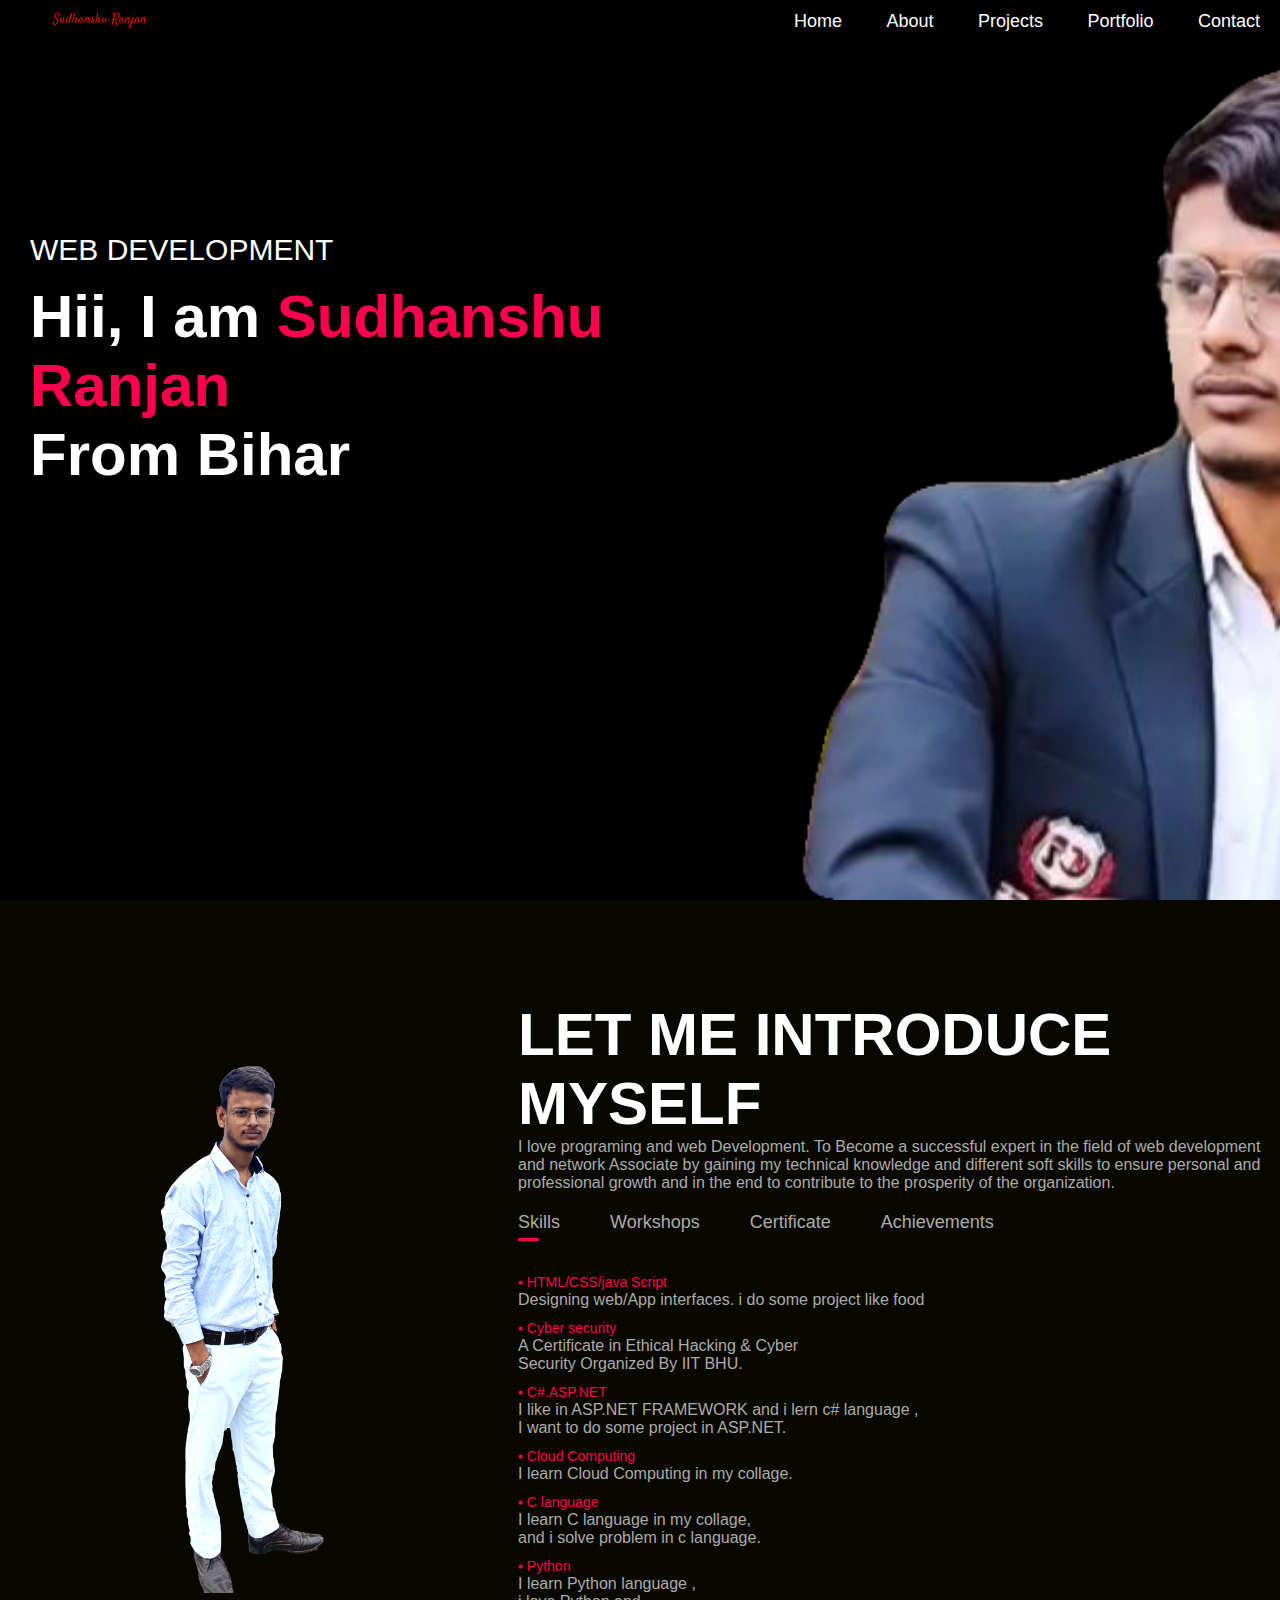
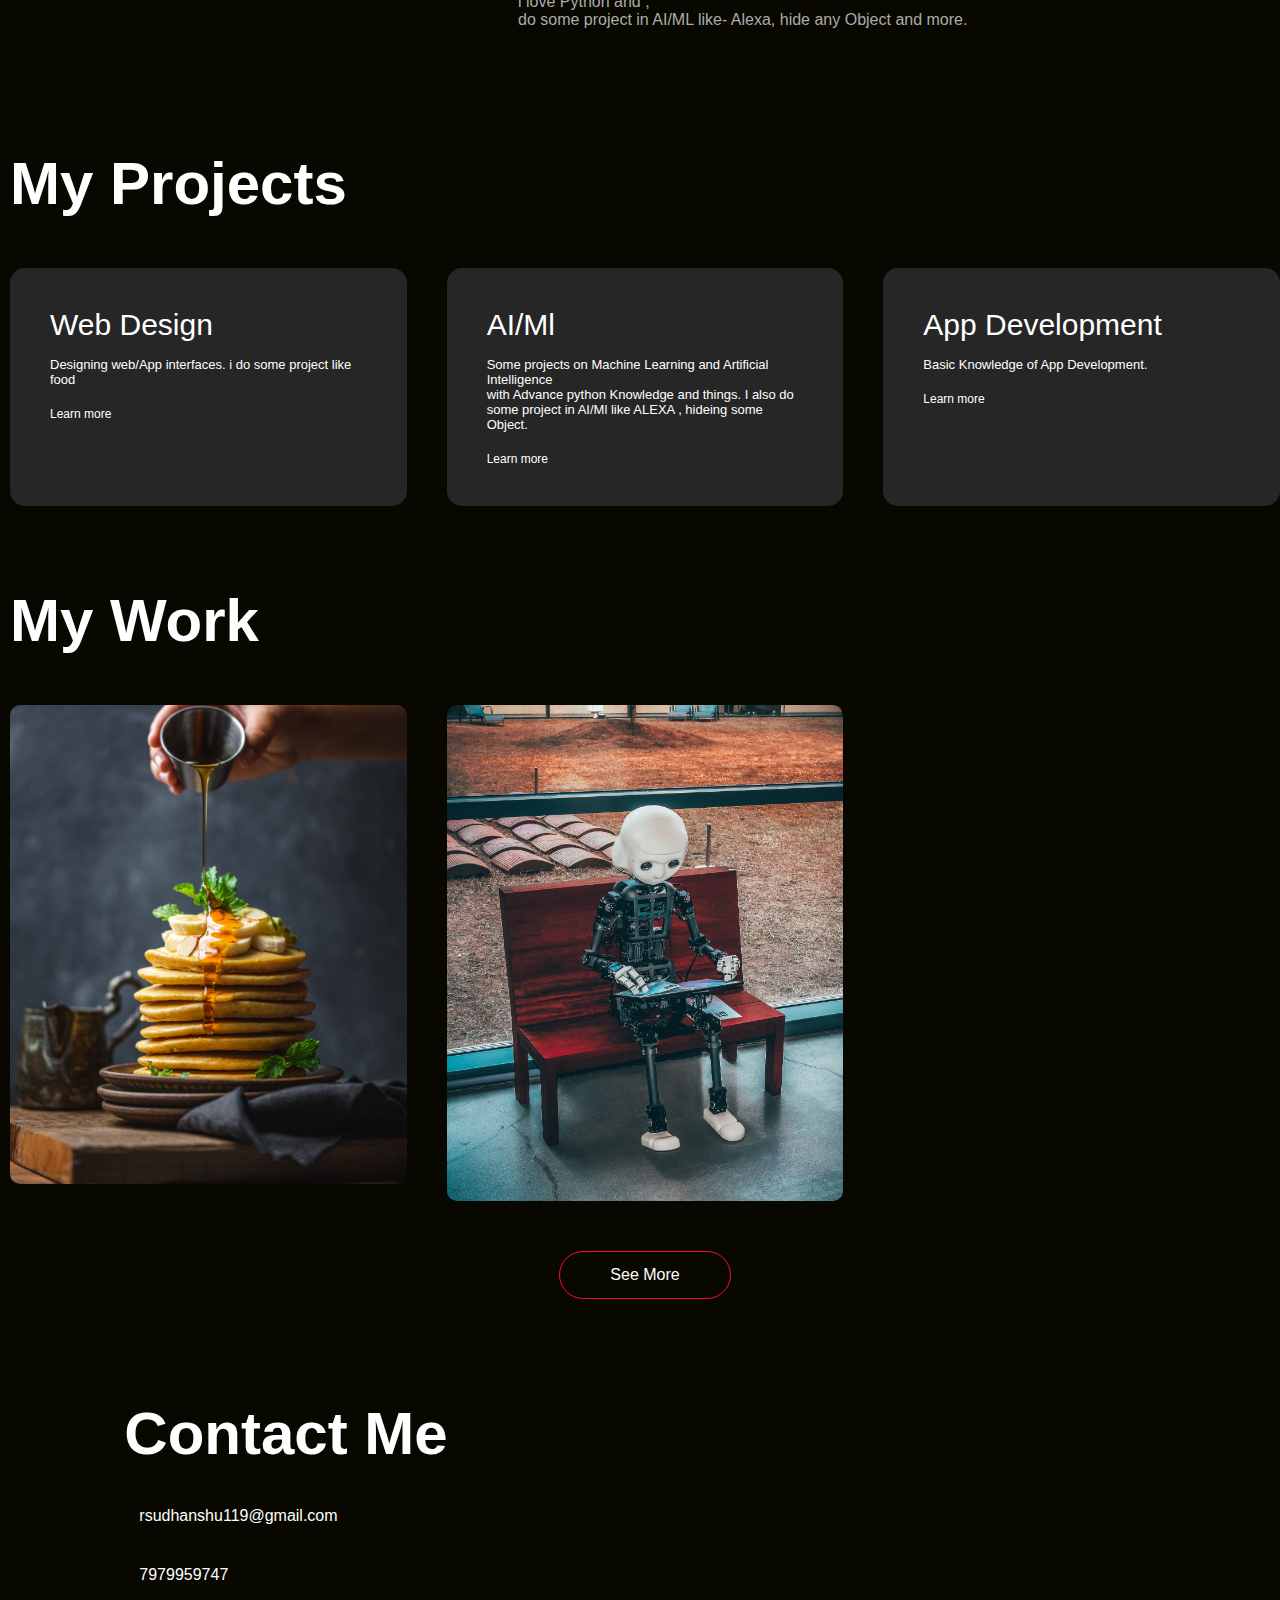
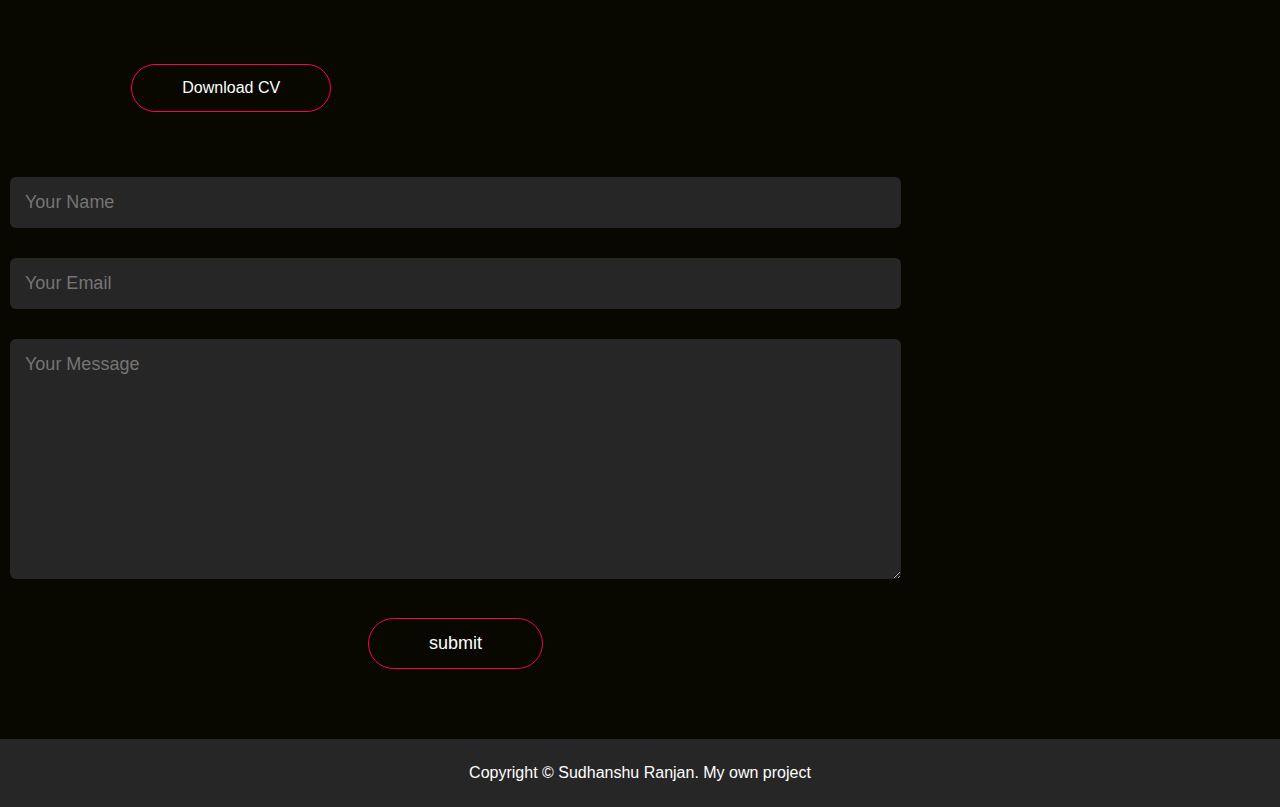
==== portfolio/index.html @ 918656dd "project" ====
<!DOCTYPE html>
<html lang="en">
<head>
    <meta charset="UTF-8">
    <meta http-equiv="X-UA-Compatible" content="IE-edge">
    <meta name="viewport" content="width=device-width, initial-scale=1.0">
    <link rel="stylesheet" href="style_p.css">
    <title>Document</title>
    <script src="https://kit.fontawesome.com/c4254e24a8.js" crossorigin="anonymous"></script>
</head>

<body class="body_c">
    <div id="header" style=" margin-bottom:20px ;">
        <div class="container">
            <nav>
                <img src="img/signature.png" class="logo">
                <ul id="sidemenu">
                    <li><a href="#header">Home</a></li>
                    <li><a href="#about">About</a></li>
                    <li><a href="#Project">Projects</a></li>
                    <li><a href="#portfolio">Portfolio</a></li>
                    <li><a href="#contact">Contact</a></li>
                    <i class="fas fa-times" onclick="closemenu()"></i>
                </ul>
                <i class="fas fa-bars" onclick="openmenu()"></i>
            </nav>
            <div class="header-text" style=" width: 60%;">
                <p>WEB DEVELOPMENT</p>
                <h1>Hii, I am <span>Sudhanshu Ranjan</span><br> From Bihar</h1>
            </div>
        </div>
    </div>
    <!-- ---------------------about--------------------- -->
    <div id="about">
        <div class="container">
            <div class="row">
                <div class="about-col-1" style=" cursor: -webkit-zoom-in;">
                    <img src="img/1_img_1.png">
                </div>
                <div class="about-col-2">
                    <h1 class="sub-title">LET ME INTRODUCE MYSELF</h1>
                    <p>I love programing and web Development.
                        To Become a successful expert in the field of web development and network Associate by
                         gaining my technical knowledge and different soft skills to ensure personal and professional growth and in the
                        end to contribute to the prosperity of the organization.
                    </p>
                    <div class="tab-titles">
                        <p class="tab-links active-link" onclick="opentab('Skills')">Skills</p>
                        <p class="tab-links" onclick="opentab('Workshops')">Workshops</p>
                        <p class="tab-links" onclick="opentab('Certificate')">Certificate</p>
                        <p class="tab-links" onclick="opentab('Achievements')">Achievements</p>
                    </div>
                    <div class="tab-contents active-tab" id="Skills">
                        <ul>
                            <li><span>▪ HTML/CSS/java Script</span><br>Designing web/App interfaces. i do some project like food</li>
                            <li><span>▪ Cyber security</span><br>A Certificate in Ethical Hacking & Cyber <br>Security Organized By IIT BHU.</li>
                            <li><span>▪ C#.ASP.NET</span><br>I like in ASP.NET FRAMEWORK and i lern c# language ,<br>I want to do some project in ASP.NET.</li>
                            <li><span>▪ Cloud Computing </span><br>I learn Cloud Computing in my collage.</li>
                            <li><span>▪ C language</span><br>I learn C language in my collage, <br>and i solve problem in c language. </li>
                            <li><span>▪ Python</span><br>I learn Python language , <br>i love Python and ,<br> do some project in AI/ML like- Alexa, hide any Object and more.</li>
                        </ul>
                    </div>
                    <div class="tab-contents" id="Workshops">
                        <ul>
                            <!--   -->
                            <li><span>2022 - Current -  Cyber Security</span><br>I  Attended A 2-Day Workshop On Ethical Hacking & <br>Cyber Security
                                Organized By IIT Bhu.</li>
                            <li><span>2022 - Current -  Cyber Security</span><br>I Attend A 5 Days Workshop On Cyber Security,<br> Cyber Crime
                                                    Awareness Campaign By Deepak Kumar (B.Tech(It).Ocp.Mba.Llb).<br> A Cyber Security Expert.</li>
                            <li><span>2022 - Current -  Cloud Computing </span><br>Attended A 1-Day Workshop On Cloud computing & <br>Cloud computing
                                Organized By IIT Bhu. </li>
                            <li><span>2022 - Current - Blockchain Technology</span><br>I Attend A 5 Days' Workshop On Blockchain Technology & <br>Applications
                                Which Is Jointly Organized By The Electronics And <br>ICT Academies At IIT
                                Kanpur. IIT Roorkee, MNIT Jaipur, <br>Nit Patna, And PDPM IIITDM Jabalpur <br>During Jan 3- Jan 8, 2022. Ministry of Electronics and
                                <br>Information Technology (MeitY), Government Of India</li>

                        </ul>
                    </div>
                    <div class="tab-contents" id="Certificate">
                        <ul>
                            <li><span>Blockchain Technology</span><br>Obtained A Certificate From IT Academies For an Online <br>
                                Certificate Course On Blockchain Technology.</li>
                            <li><span>Cyber Security</span><br>A Certificate in Ethical Hacking & <br>Cyber Security
                                Organized By IIT BHU.</li>
                            <li><span>Cloud Computing</span><br> Certificate in Cloud Computing <br>
                                Organized By IIT BHU for one day Workshop. </li>
                            </ul>
                        </div>
                        <div class="tab-contents" id="Achievements">
                            <ul>
                            <li><span>AI/ML</span><br>Some projects on Machine Learning and Artificial Intelligence <br>
                                with Advance python Knowledge and things.</li>
                            <li><span>Cloud computing</span><br> Good Knowledge of Cloud computing.</li>
                            <li><span>Computer Networking</span><br> Basic Knowledge of Computer Networking.</li>
                            <li><span>App Development</span><br> Basic Knowledge of App Development.</li>
                            <li><span>Web Development</span><br>Good Knowledge of Web Development.</li>
                            <li><span>Cyber Security </span><br>Some knowledge About the Cyber Security tools.</li>
                            <li><span>SQL Database</span><br> Basics knowledge of SQL & PHP.</li>
                        </ul>
                    </div>
                </div>
            </div>
        </div>
    </div>
    <!-- ---------------------my project--------------------- -->
    <div id="services">
        <div class="container">
            <h1 class="sub-title">My Projects</h1>
            <div class="services-list">
                <div>
                    <i class="fas fa-code"></i>
                    <h2>Web Design</h2>
                    <p>Designing web/App interfaces. i do some project like food</p>
                    <a href="#">Learn more</a>
                </div>
                <div>
                    <i class="fas fa-crop-alt"></i>
                    <h2>AI/Ml</h2>
                    <p>Some projects on Machine Learning and Artificial Intelligence <br>
                        with Advance python Knowledge and things. I also do some project in AI/Ml like ALEXA , hideing some Object.</p>
                    <a href="#">Learn more</a>
                </div>
                <div>
                    <i class="fab fa-app-store"></i>
                    <h2>App Development</h2>
                    <p>Basic Knowledge of App Development.</p>
                    <a href="#">Learn more</a>
                </div>
            </div>
        </div>
    </div>

    <!-- ---------------------portfolio----------------------->
    <div id="portfolio">
        <div class="container">
            <h1 class="sub-title">My Work</h1>
            <div class="work-list">
                <div class="work">
                    <img src="img/food.jpg" alt="">
                    <div class="layer">
                        <h3>Food Maker </h3>
                        <p>The food maker is own project which i work on 2nd year from html , css java Script of use API it is not 
                            complete but in feature it will complete .</p>
                        <a href="#">
                            <i class="fas fa-external-link-alt"></i>
                        </a>
                    </div>
                </div>
                <div class="work">
                    <img src="img/AI.jpg" alt="">
                    <div class="layer">
                        <h3>AI/ML</h3>
                        <p>I use the python language for creating ALEXA voice recognition in 2nd year i complete this project ,
                             and its to much fun for use python language.  </p>
                        <a href="#">
                            <i class="fas fa-external-link-alt"></i>
                        </a>
                    </div>
                </div>
                <div class="work">
                    <img src="img/Invisible.jpg" alt="">
                    <div class="layer">
                        <h3>Invisible</h3>
                        <p>I use the python language for creating hide some any object which is color is blue it will hide the color of blue
                             in 2nd year i complete this project , and its to much fun for use python language. </p>
                        <a href="#">
                            <i class="fas fa-external-link-alt"></i>
                        </a>
                    </div>
                </div>

            </div>
            <!-- <div class="work-list">
                <div class="work">
                    <img src="img/food.jpg" alt="">
                    <div class="layer">
                        <h3>Food Maker </h3>
                        <p>The food maker is own project which i work on 2nd year from html , css java Script of use API it is not 
                            complete but in feature it will complete .</p>
                        <a href="#">
                            <i class="fas fa-external-link-alt"></i>
                        </a>
                    </div>
                </div>
                <div class="work">
                    <img src="img/AI.jpg" alt="">
                    <div class="layer">
                        <h3>AI/ML</h3>
                        <p>I use the python language for creating ALEXA voice recognition in 2nd year i complete this project ,
                             and its to much fun for use python language.  </p>
                        <a href="#">
                            <i class="fas fa-external-link-alt"></i>
                        </a>
                    </div>
                </div>
                <div class="work">
                    <img src="img/Invisible.jpg" alt="">
                    <div class="layer">
                        <h3>Invisible</h3>
                        <p>I use the python language for creating hide some any object which is color is blue it will hide the color of blue
                             in 2nd year i complete this project , and its to much fun for use python language. </p>
                        <a href="#">
                            <i class="fas fa-external-link-alt"></i>
                        </a>
                    </div>
                </div>

            </div> -->
            <a href="#" class="btn">See More</a>
        </div>
    </div>
    <!-- ---------------------contact----------------------->
    <div id="contact">
        <div class="container">
            <div class="row">
                <div class="contact-left">
                    <h1 class="sub-title">Contact Me</h1>
                    <p><i class="fas fa-paper-plane"></i>rsudhanshu119@gmail.com</p>
                    <p><i class="fas fa-phone-square-alt"></i>7979959747</p>
                    <div class="social-icons">
                        <a href="https://mail.google.com/mail/u/0/#inbox"> <i class="fab fa-google"></i></a>
                        <a href="https://www.instagram.com/invites/contact/?i=mg2gkg7uf3u7&utm_content=1uzhziz" > <i class="fab fa-instagram"></i></a>
                        <a href="https://www.linkedin.com/in/sudhanshu-ranjan-405375243"> <i class="fab fa-linkedin"></i></a>
                        <a href="https://github.com/Sudhanshu-GIT-00/Login_form"> <i class="fab fa-github"></i></a>
                        <a href="https://www.facebook.com/sudhanshu.ranjan.1675275?mibextid=ZbWKwL"> <i class="fab fa-facebook"></i></a>
                        <a href="https://twitter.com/Sudhanshu797995?t=QjO5QE8uOiw0bmJ2NJ9MZg&s=09"> <i class="fab fa-twitter"></i></a>
                    </div>
                    <a href="img/sudhanshu_R.pdf" class="btn" id="btn2" target="_blank">Download CV</a>
                </div>
                <form class="form1" action="" name="submit-to-google-sheet">
                    <input type="text" name="Name" placeholder="Your Name" required>
                    <input type="email" name="Email" placeholder="Your Email" required>
                    <textarea name="Message" cols="30" rows="10" placeholder="Your Message"></textarea>
                    <button class="btn" id="btn3" type="submit">submit</button>
                </form>
                <span id="msg"></span>
            </div>
        </div>
        <div class="copy_right">
            <p>Copyright © Sudhanshu Ranjan.<i class="fas fa-heart"></i> My own project</p>
        </div>
    </div>
    <script>
        var tablinks = document.getElementsByClassName("tab-links");
        var tabcontents = document.getElementsByClassName("tab-contents");
        function opentab(tabname) {
            for (tablink of tablinks) {
                tablink.classList.remove("active-link");
            }
            for (tabcontent of tabcontents) {
                tabcontent.classList.remove("active-tab");
            }
            event.currentTarget.classList.add("active-link");
            document.getElementById(tabname).classList.add("active-tab");
        }
    </script>
    <script>
        var sidemenu = document.getElementById("sidemenu");
        function openmenu() {
            sidemenu.style.right = "0";
        }
        function closemenu() {
            sidemenu.style.right = "-200px";
        }
    </script>

    <script>
        const scriptURL = 'https://script.google.com/macros/s/AKfycbyWAG_G83tdH7fndgFSKA5yOaMny1lhkP-b2OCJIzf-Ltsz9oVf2drLty6qGb41RV2K/exec'
        const form = document.forms['submit-to-google-sheet']
        const msg = document.getElementById("msg")

        form.addEventListener('submit', e => {
            e.preventDefault()
            fetch(scriptURL, { method: 'POST', body: new FormData(form) })
                .then(response => {
                    msg.innerHTML = "Message sent successfully"
                    setTimeout(function () {
                        msg.innerHTML = ""
                    }, 5000)
                    form.reset()
                })
                .catch(error => console.error('Error!', error.message))
        })
    </script>
</body>

</html>
---- portfolio/style_p.css ----
*{
    margin: 0;
    padding: 0;
    font-family: 'Poppins',sans-serif;
    box-sizing: border-box;
}
html{
    scroll-behavior: smooth  ;
}
body{
    background: #080800;
    color: #fff;
}
#header{
    width: 100%;
    height: 100vh;
    background-image: url(img/background_img.png);
    background-size: 100%;
    background-size: cover;
    background-position: center;
    
}
nav{
    display: flex;
    align-items: center;
    justify-content: space-between;
    flex-wrap: wrap;
}
.logo{
    width: 140px;
    margin-left: 20px;
}
nav ul li{
    display: inline;
    list-style: none;
    margin: 10px 20px;
}
nav ul li a{
    color: #fff;
    text-decoration: none;
    font-size: 18px;
    position: relative;
}
nav ul li a::after{
    content: '';
    width: 0;
    height: 3px;
    background: #ff004f;
    position: absolute;
    left: 0;
    bottom: -6px;
    transition: 0.5s;
}
nav ul li a:hover::after{
    width: 100%;
}
.header-text{
    margin-top: 15%;
    margin-left: 10px;
    font-size: 30px;
}
.header-text h1{
    font-size: 60px;
    margin-left: 10px;
    margin-top: 15px;
}
.header-text p{
    margin-left: 10px;
    margin-top: 15px;
}
.header-text h1 span{
    color: #ff004f;
}
/* -----------------Project----------------- */
#about{
    padding: 80px 0;
    color: #ababab;
}
.row{
    display: flex;
    justify-content: space-between;
    flex-wrap: wrap;
}
.about-col-1{
    height: 50%;
    width: 50%;
    flex-basis: 35%;
    margin-left: 10px


}
.about-col-1 img{
    width: 100%;
    border-radius: 15px; 
    /* margin-left: 25px; */
}
.about-col-2{
    flex-basis: 60%;
    margin-left: 10px
}
.sub-title{
  font-size: 60px;
  font-weight: 600;
  color: #fff;  
  /* margin-left: 20px;  */
}
.tab-titles{
    display: flex;
    margin: 20px 0 40px;
}
.tab-links{
    margin-right: 50px;
    font-size: 18px;
    font-weight: 500;
    cursor: pointer;
    position: relative;
}
.tab-links::after{
    content: '';
    width: 0;
    height: 3px;
    background: #ff004f;
    position: absolute;
    left: 0;
    bottom: -8px;
    transition: 0.5s;
}

.tab-links.active-link::after{
    width: 50%;
}
.tab-contents ul li{
    list-style: none;
    margin: 10px 0;

}
.tab-contents ul li span{
    color: #f8004a;
    font-size: 14px;
}
.tab-contents{
    display: none;
}
.tab-contents.active-tab{
    display: block;
}
/* -----------------about----------------- */
#services{
    padding: 30px 0;
}
.services-list{
    display: grid;
    grid-template-columns: repeat(auto-fit,minmax(250px,1fr));
    grid-gap: 40px;
    margin-top: 50px;
    /* margin-left: 20px; */
}
.services-list div{
    background: #262626;
    padding: 40px;
    font-size: 13px;
    font-weight: 300;
    border-radius: 15px;
    transition: background 0.5s,transform 0.5s;
}
.services-list div i{
    font-size: 50px;
    margin-bottom: 30px;
}
.services-list div h2{
    font-size: 30px;
    font-weight: 500;
    margin-bottom: 15px;
}
.services-list div a{
    text-decoration: none;
    color: #fff;
    font-size: 12px;
    margin-top: 20px;
    display: inline-block;

}
.services-list div:hover{
    background: #ff004f;
    transform: translateY(-10px);
}
/* <!-- ---------------------portfolio-----------------------> */
.container{
    margin-left: 10px;
}
#portfolio{
    padding: 50px 0;
}
.work-list{
    display: grid;
    grid-template-columns: repeat(auto-fit,minmax(250px,2fr));
    grid-gap: 40px;
    margin-top: 50px;
    
}
.work{
    border-radius: 10px;
    position: relative;
    overflow: block;
}
.work img{
    width: 100%;
    border-radius: 10px;
    display: block;
    transition: transform 0.5s;
    /* margin-left: 20px; */
}
.layer{
    /* margin-left: 20px; */
    width: 100%;
    height: 0%;
    background: linear-gradient(rgb(0,0,0,0.6),#ff004f);
    border-radius: 10px;
    position: absolute;
    left: 0;
    bottom: 0;
    overflow: hidden;
    display: flex;
    align-items: center;
    justify-content: center;
    flex-direction: column;
    padding: 0 40px;
    text-align: center;
    font-size: 14px;
    transition: 0.5s;
}
.layer h3{
    font-weight: 500;
    margin-bottom: 20px;
}
.layer a{
    margin-top: 20px;
    color: #ff004f;
    text-decoration: none;
    font-size: 18px;
    line-height: 60px;
    background: #fff;
    width: 70px;
    height: 70px;
    border-radius: 50%;
    text-align: center;
}
.work:hover img{
    transform: scale(1.1);

}
.work:hover .layer{
    transform: scale(1.1);
    height: 100%;
}
.btn{
    display: block;
    margin: 50px auto;
    width: fit-content;
    border: 1px solid #ff004f;
    padding: 14px 50px;
    border-radius: 50px;
    text-decoration: none;
    color: #ffffff;
    transition: background 0.5s;
    background-color: #080800;
}
.btn:hover{
    background: #ff004f;
}
/* <!-- ---------------------contact-----------------------> */
#btn2{
    margin-left: 7px;
    margin-top: 30px;
}
.contact-left{
    flex-basis: 35%;
    margin-left: 9%;
}
.contact-right{
    flex-basis: 60%;
}
.contact-left p{
    margin-top: 30px;
    /* margin-left: 20px; */

}   
.contact-left p i{
    color: #ff004f;
    margin-right: 15px;
    font-size: 25px;
}
.social-icons{
    margin-top: 30px;
}
.social-icons a{
    text-decoration: none;
    font-size: 30px;
    margin-right: 15px;
    /* margin-left: 20px; */
    color: #ababab;
    display: inline-block;
    transition: transform 0.5s;

}
.social-icons a:hover{
    color: #ff004f;
    transform: translate(-5px);

}

.contact-right form{
    width: 100%;

}
form input, form textarea{
    width: 100%;
    border: 0;
    outline: none;
    background: #262626;
    padding: 15px;
    margin: 15px 0;
    color: #fff;
    font-size: 18px;
    border-radius: 6px; 

}
.form1{
    margin-right: 20px;

}
#btn3{
    padding: 14px 60px;
    font-size: 18px;
    margin-top: 20px;
    cursor: pointer;
}
.copy_right{
    width: 100%;
    text-align: center;
    padding: 25px;
    background: #262626;
    font-weight: 300;
    margin-top: 20px;
}
.copy_right i{
    color: #ff004f;
}

nav .fas{
    display: none;
}

/* -------------------------css for small screens ------------------------- */
@media only screen  and (max-width: 600px) {
    #header{
        background-image: url(img/phone-background.png);
    }
    .header-text{
        margin-top: 100%;
        font-size:10px ;
    }
    .header-text h1{
        font-size: 30px;

    }
    nav .fas{
        display: block;
        font-size: 25px;
    }
    nav ul{
        background: #ff004f;
        position: fixed;
        top: 0;
        right: -200px;
        width: 200px;
        height: 100vh;
        padding-top: 50px;
        z-index: 2;
        transition: right 0.5s;
    }
    nav ul li{
        display: block;
        margin: 25px;
    }
    nav ul .fas{
        position: absolute;
        top: 25px;
        left: 25px;
        cursor: pointer;
    }

    .sub-title{
        font-size: 40px;

    }
    .about-col-1, .about-col-2{
        flex-basis: 100%;
    }
    .about-col-1{
        margin-bottom: 30px;
    }
    .about-col-2{
        font-size: 14px;
    }
    .tab-links{
        font-size: 16px;
        margin-right: 20px;
    }
    .contact-left, .contact-right{
        flex-basis: 100%;

    }
    .container{
        margin-right: 20px;
        margin-left: 20px;
    }
    .copy_right{
        font-size: 14px;
    }
}
#msg{
    color: #61b752;
    margin-top: -40px;
    display: block;
}
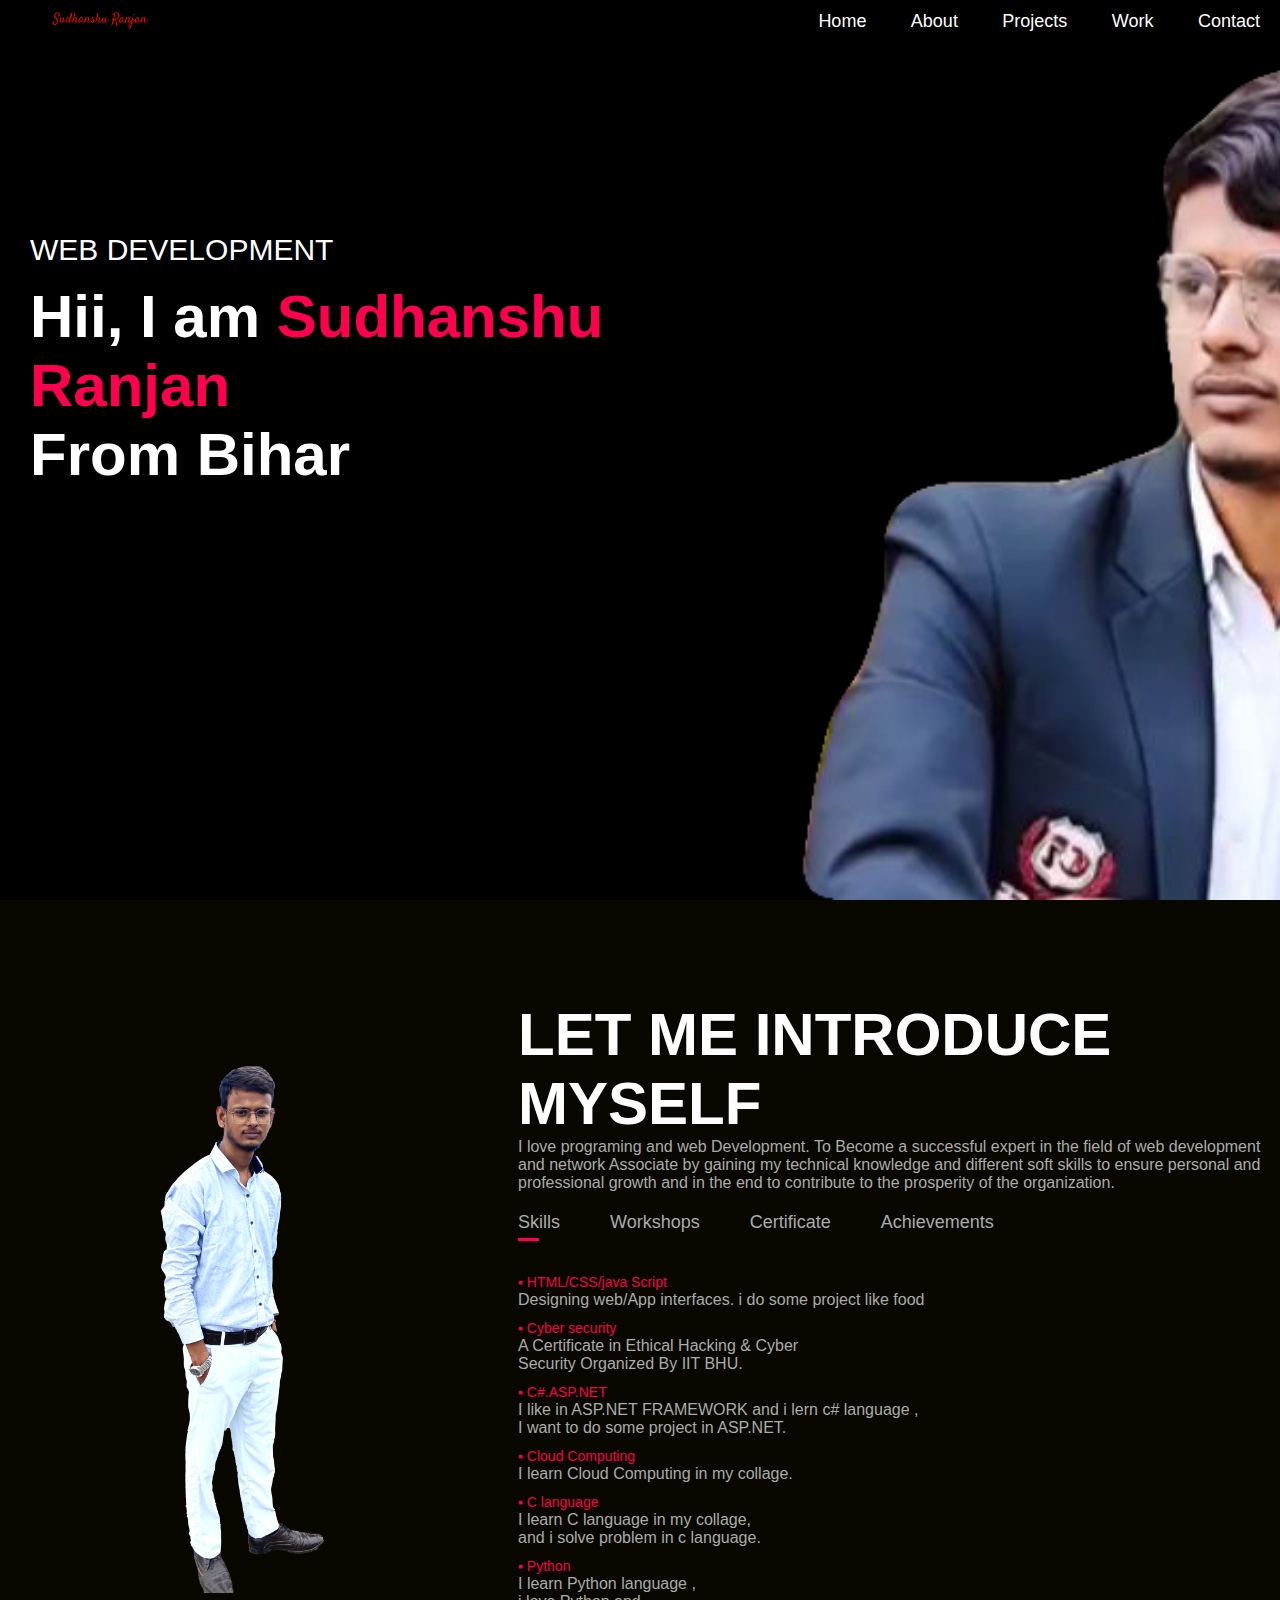
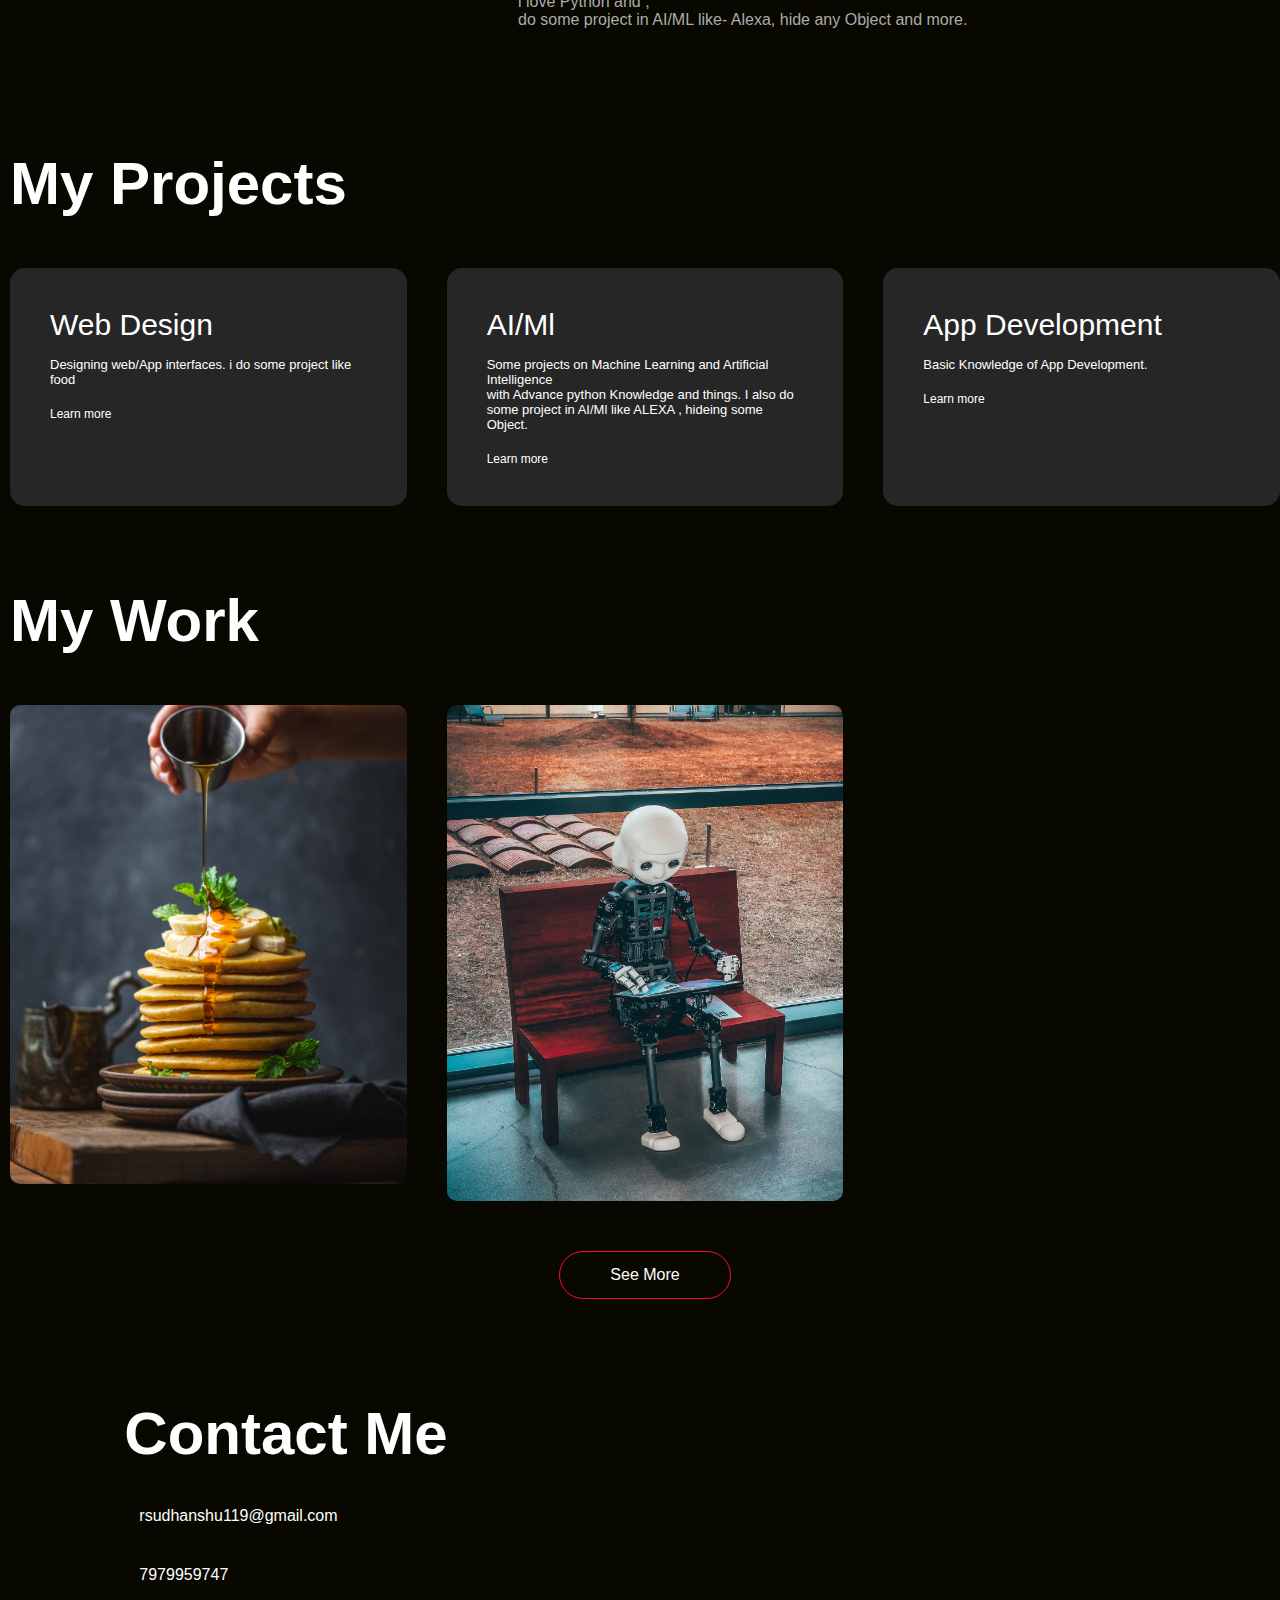
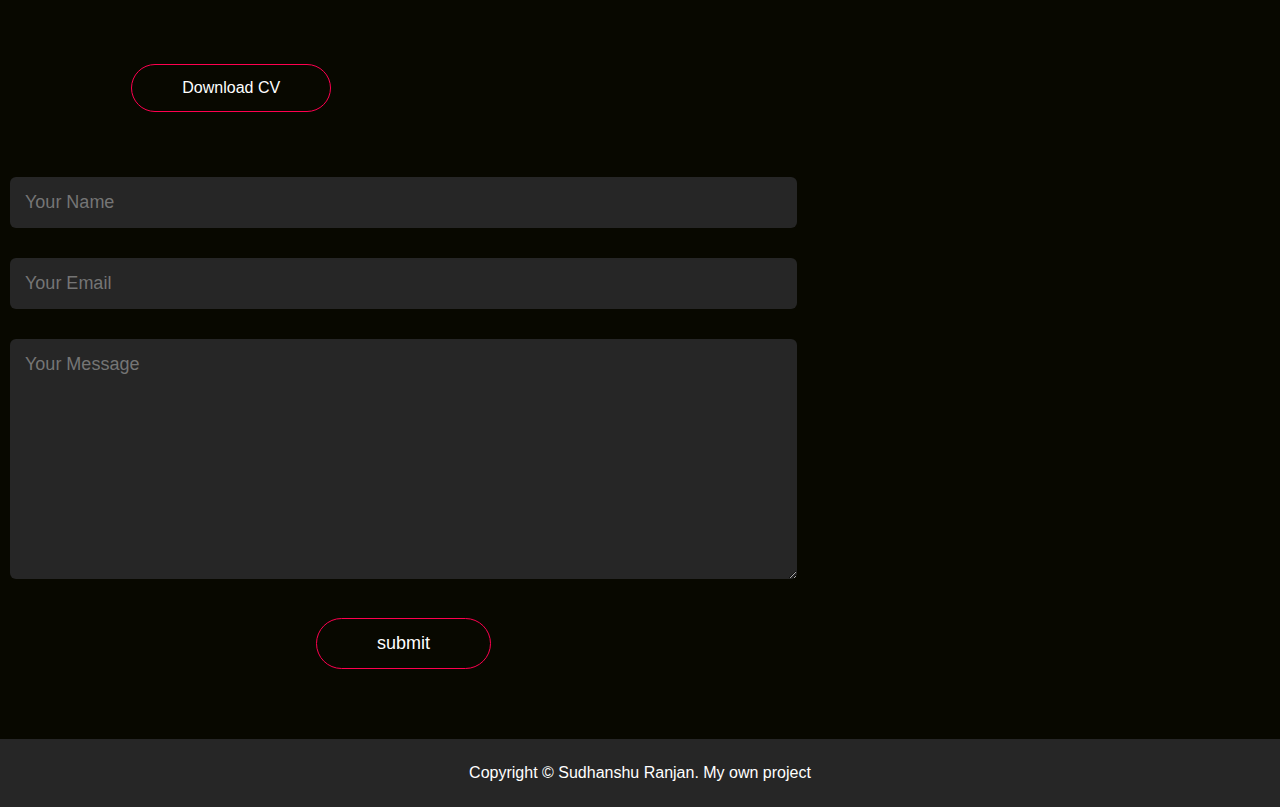
==== commit b0693db8: "changes" ====
--- a/portfolio/index.html
+++ b/portfolio/index.html
@@ -18,7 +18,7 @@
                     <li><a href="#header">Home</a></li>
                     <li><a href="#about">About</a></li>
                     <li><a href="#Project">Projects</a></li>
-                    <li><a href="#portfolio">Portfolio</a></li>
+                    <li><a href="#portfolio">Work</a></li>
                     <li><a href="#contact">Contact</a></li>
                     <i class="fas fa-times" onclick="closemenu()"></i>
                 </ul>
@@ -230,7 +230,7 @@
                 <form class="form1" action="" name="submit-to-google-sheet">
                     <input type="text" name="Name" placeholder="Your Name" required>
                     <input type="email" name="Email" placeholder="Your Email" required>
-                    <textarea name="Message" cols="30" rows="10" placeholder="Your Message"></textarea>
+                    <textarea name="Message" cols="20" rows="10" placeholder="Your Message"></textarea>
                     <button class="btn" id="btn3" type="submit">submit</button>
                 </form>
                 <span id="msg"></span>
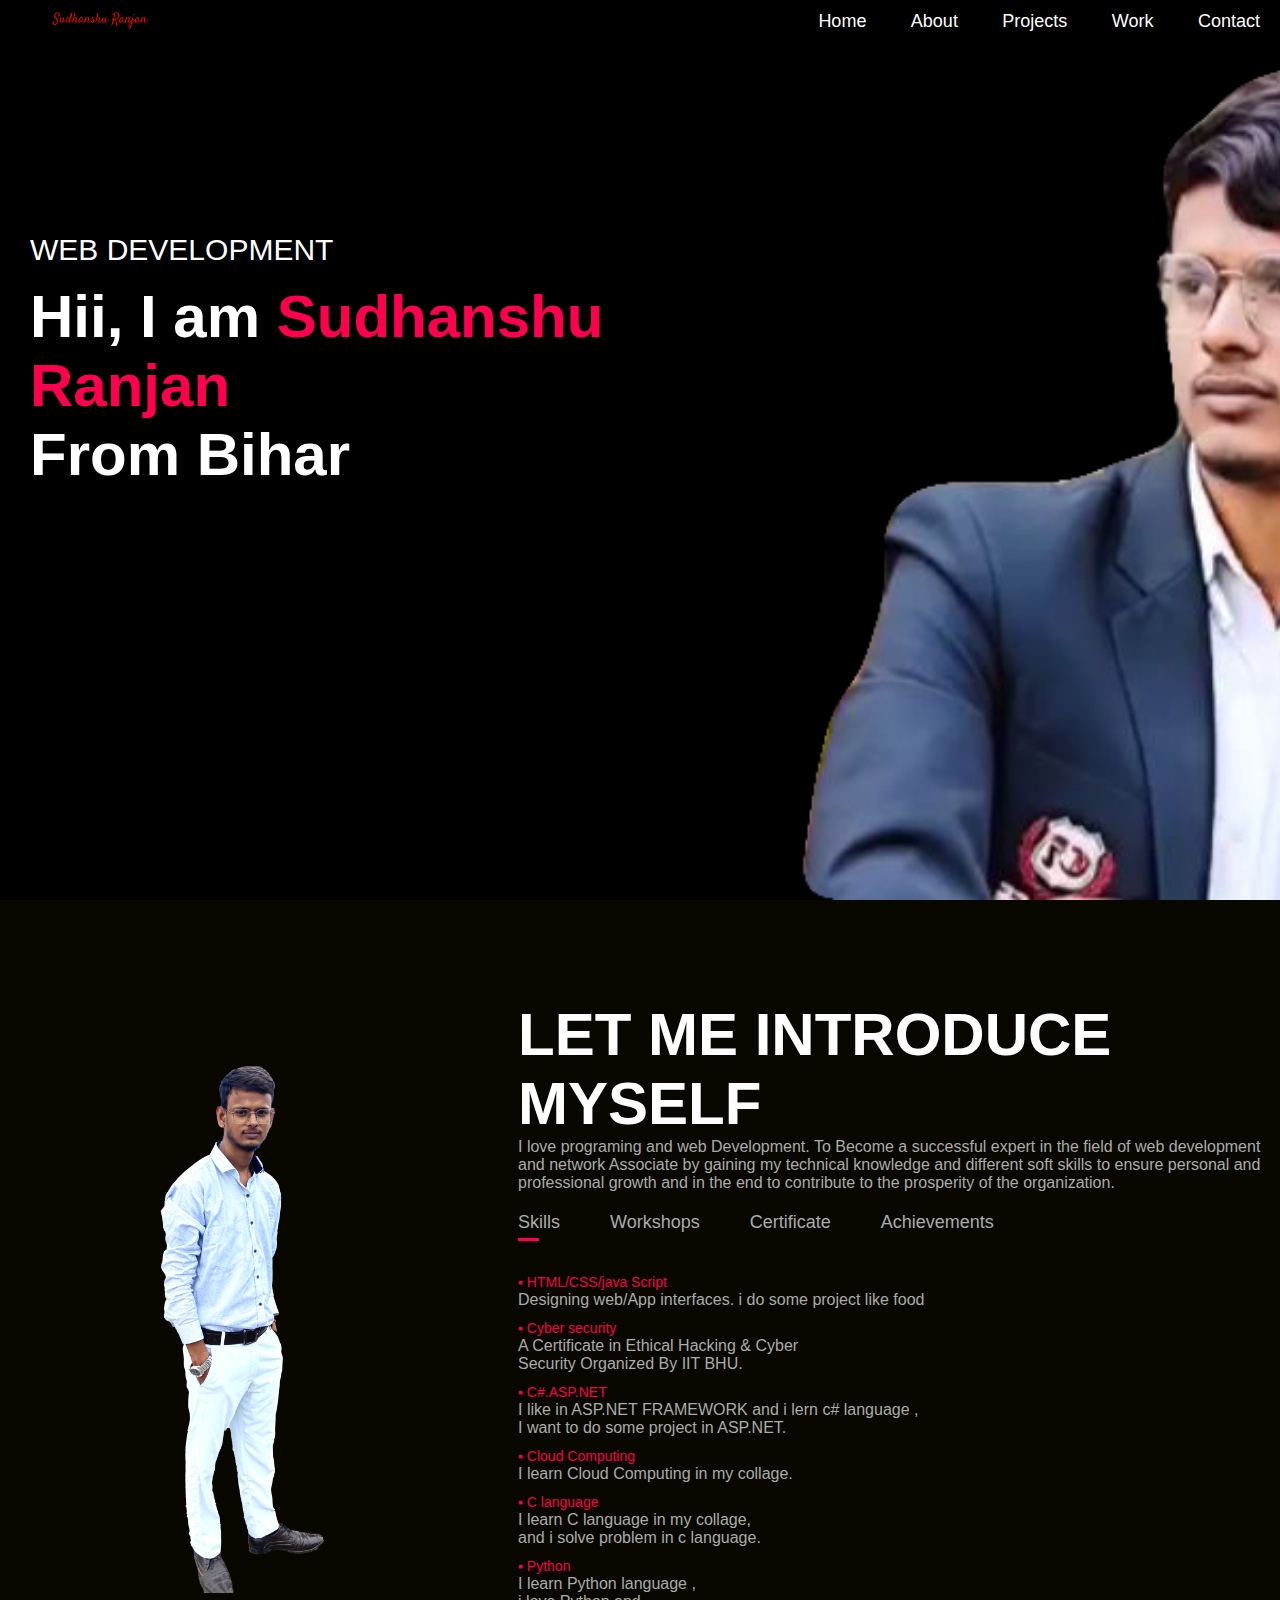
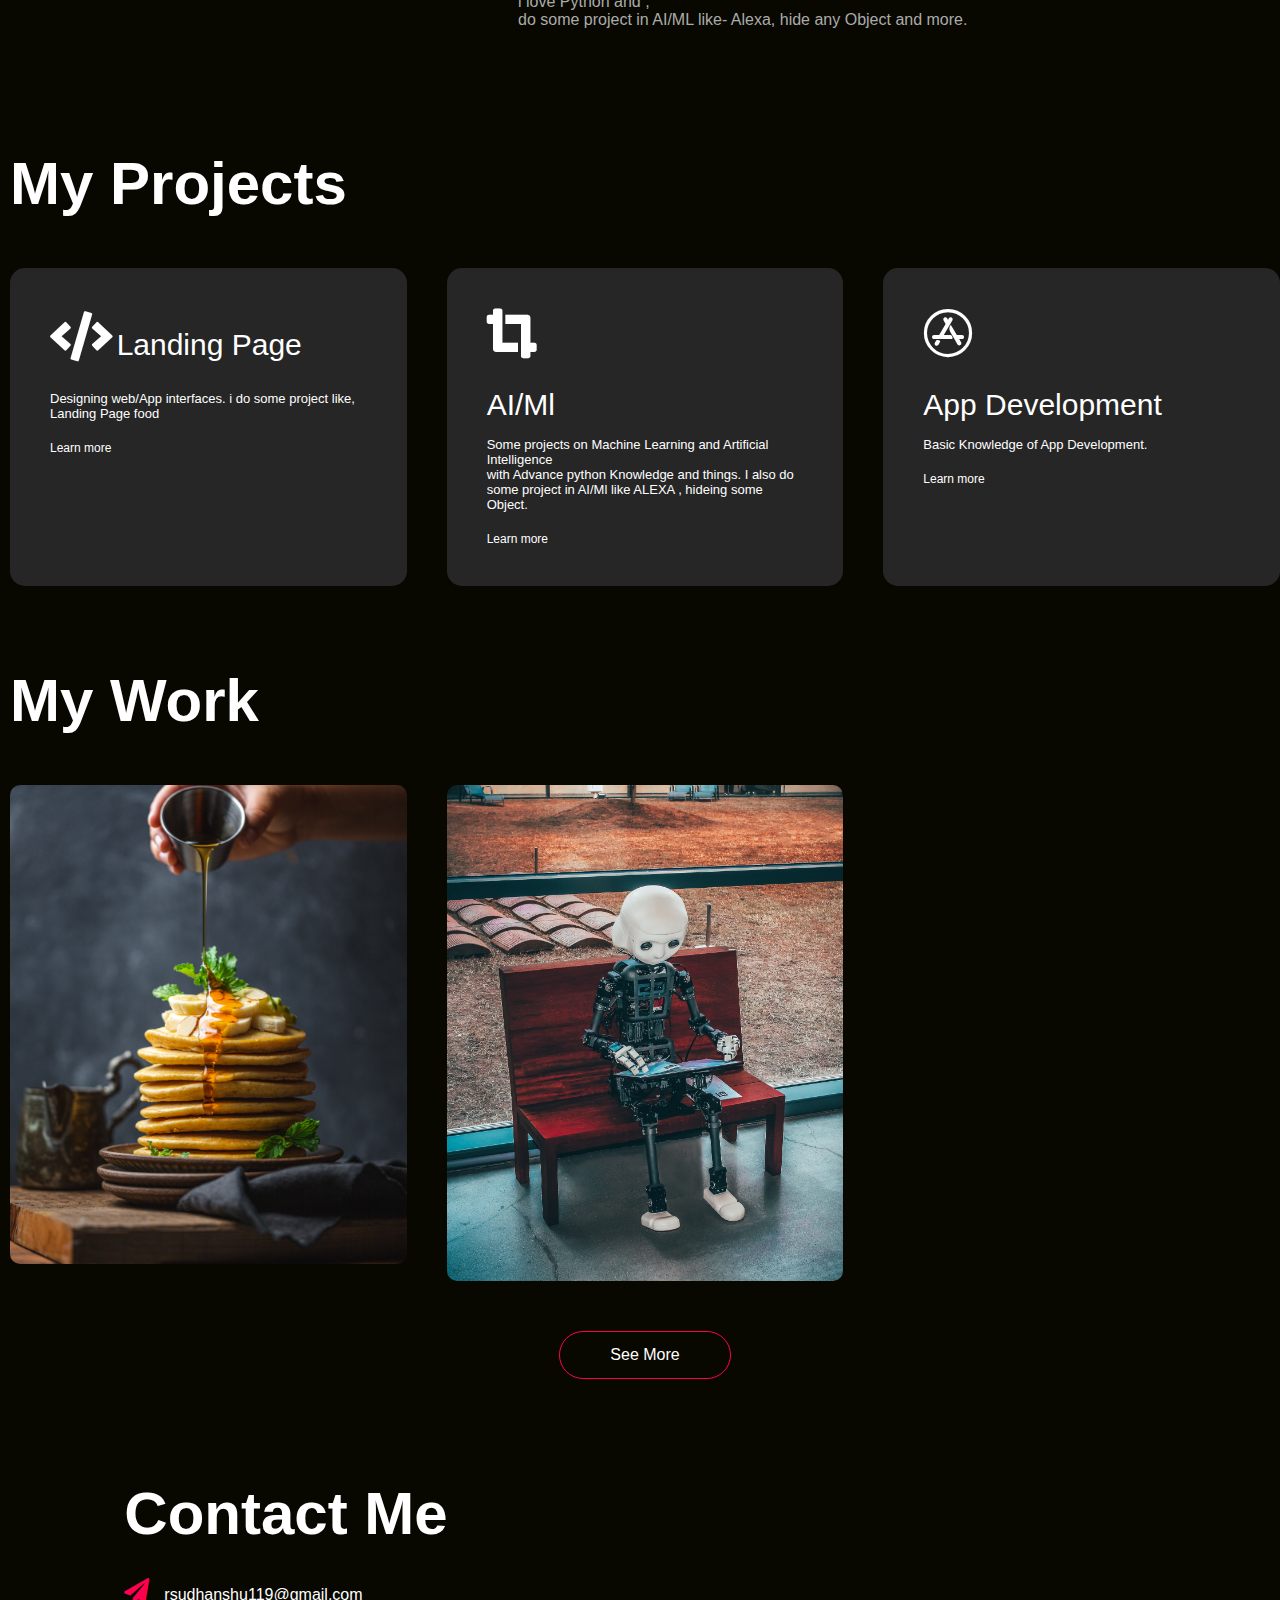
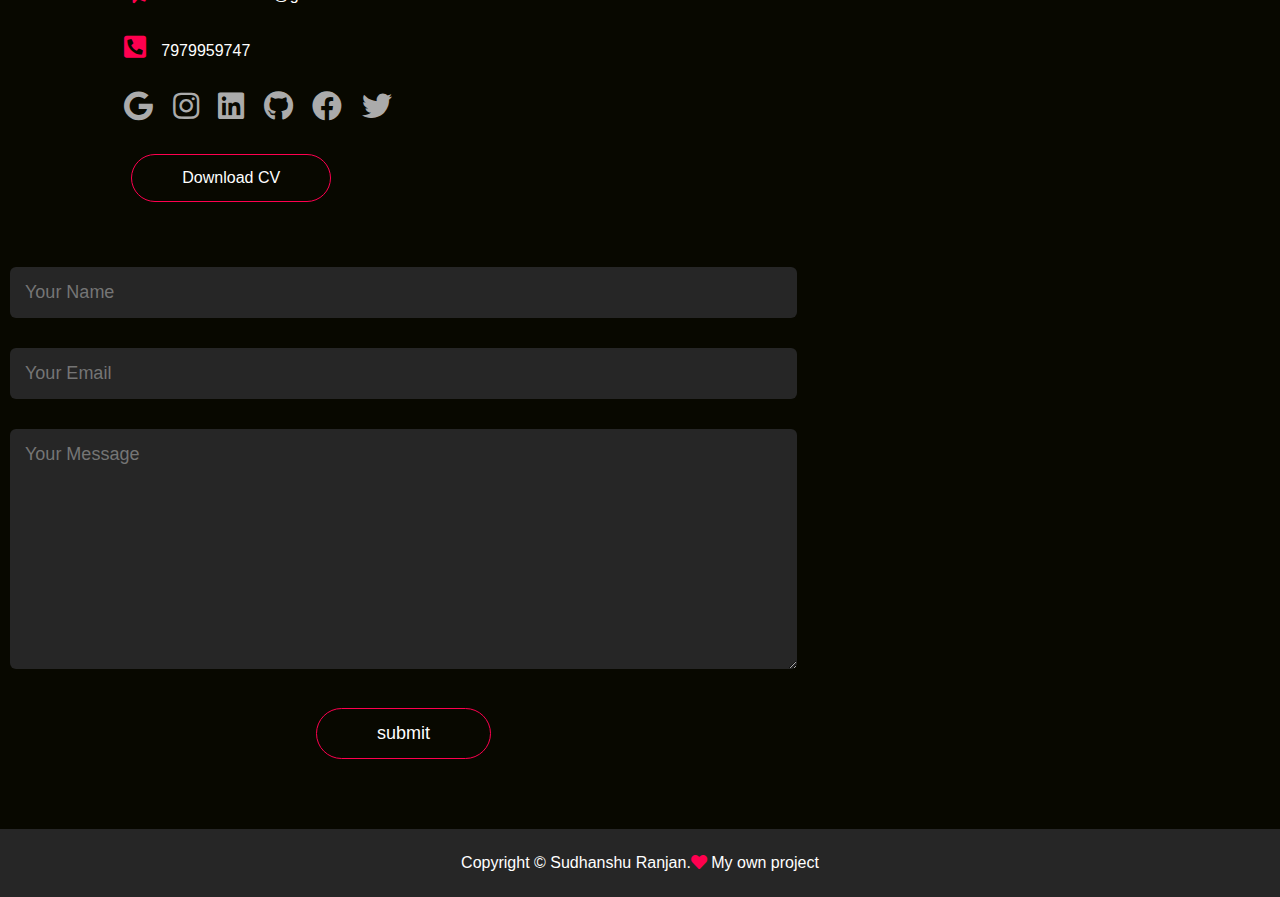
==== commit 19244f87: "update some bugs" ====
--- a/portfolio/index.html
+++ b/portfolio/index.html
@@ -6,6 +6,7 @@
     <meta name="viewport" content="width=device-width, initial-scale=1.0">
     <link rel="stylesheet" href="style_p.css">
     <title>Document</title>
+    <link rel="stylesheet" href="https://cdnjs.cloudflare.com/ajax/libs/font-awesome/5.15.3/css/all.min.css">
     <script src="https://kit.fontawesome.com/c4254e24a8.js" crossorigin="anonymous"></script>
 </head>
 
@@ -17,10 +18,10 @@
                 <ul id="sidemenu">
                     <li><a href="#header">Home</a></li>
                     <li><a href="#about">About</a></li>
-                    <li><a href="#Project">Projects</a></li>
+                    <li><a href="#services">Projects</a></li>
                     <li><a href="#portfolio">Work</a></li>
                     <li><a href="#contact">Contact</a></li>
-                    <i class="fas fa-times" onclick="closemenu()"></i>
+                    <l class="fas fa-times" onclick="closemenu()"></l>
                 </ul>
                 <i class="fas fa-bars" onclick="openmenu()"></i>
             </nav>
@@ -109,8 +110,8 @@
             <div class="services-list">
                 <div>
                     <i class="fas fa-code"></i>
-                    <h2>Web Design</h2>
-                    <p>Designing web/App interfaces. i do some project like food</p>
+                    <a href="https://ranjan-landing.netlify.app/"><h2>Landing Page</h2></a>
+                    <p>Designing web/App interfaces. i do some project like, Landing Page food</p>
                     <a href="#">Learn more</a>
                 </div>
                 <div>
@@ -221,11 +222,11 @@
                         <a href="https://mail.google.com/mail/u/0/#inbox"> <i class="fab fa-google"></i></a>
                         <a href="https://www.instagram.com/invites/contact/?i=mg2gkg7uf3u7&utm_content=1uzhziz" > <i class="fab fa-instagram"></i></a>
                         <a href="https://www.linkedin.com/in/sudhanshu-ranjan-405375243"> <i class="fab fa-linkedin"></i></a>
-                        <a href="https://github.com/Sudhanshu-GIT-00/Login_form"> <i class="fab fa-github"></i></a>
+                        <a href="https://github.com/Sudhanshu-GIT-00"> <i class="fab fa-github"></i></a>
                         <a href="https://www.facebook.com/sudhanshu.ranjan.1675275?mibextid=ZbWKwL"> <i class="fab fa-facebook"></i></a>
                         <a href="https://twitter.com/Sudhanshu797995?t=QjO5QE8uOiw0bmJ2NJ9MZg&s=09"> <i class="fab fa-twitter"></i></a>
                     </div>
-                    <a href="img/sudhanshu_R.pdf" class="btn" id="btn2" target="_blank">Download CV</a>
+                    <a href="img/Sudhanshu Ranjan_r.pdf" class="btn" id="btn2" target="_blank">Download CV</a>
                 </div>
                 <form class="form1" action="" name="submit-to-google-sheet">
                     <input type="text" name="Name" placeholder="Your Name" required>
@@ -240,6 +241,7 @@
             <p>Copyright © Sudhanshu Ranjan.<i class="fas fa-heart"></i> My own project</p>
         </div>
     </div>
+    <!-- <script src="script.js"></script> -->
     <script>
         var tablinks = document.getElementsByClassName("tab-links");
         var tabcontents = document.getElementsByClassName("tab-contents");
--- a/portfolio/style_p.css
+++ b/portfolio/style_p.css
@@ -1,6 +1,7 @@
 *{
     margin: 0;
     padding: 0;
+    /* border: 2px solid red; */
     font-family: 'Poppins',sans-serif;
     box-sizing: border-box;
 }
@@ -349,13 +350,17 @@
 
 nav .fas{
     display: none;
+    /* border: 5px solid rgb(106, 101, 101); */
+
 }
 
 /* -------------------------css for small screens ------------------------- */
 @media only screen  and (max-width: 600px) {
     #header{
-        background-image: url(img/phone-background.png);
-    }
+       background-image: url(img/background_img-small.png);
+       /* margin: 0px; */
+    }
+
     .header-text{
         margin-top: 100%;
         font-size:10px ;
@@ -364,12 +369,15 @@
         font-size: 30px;
 
     }
+    
     nav .fas{
         display: block;
-        font-size: 25px;
+        font-size: 20px;
+        /* border: 15px solid rgb(228, 223, 223); */
+        cursor: pointer;
     }
     nav ul{
-        background: #ff004f;
+        background: rgb(222, 2, 2);
         position: fixed;
         top: 0;
         right: -200px;
@@ -388,6 +396,7 @@
         top: 25px;
         left: 25px;
         cursor: pointer;
+        color: #f1eaec;
     }
 
     .sub-title{
@@ -419,8 +428,8 @@
         font-size: 14px;
     }
 }
-#msg{
+/* #msg{
     color: #61b752;
     margin-top: -40px;
     display: block;
-}+} */